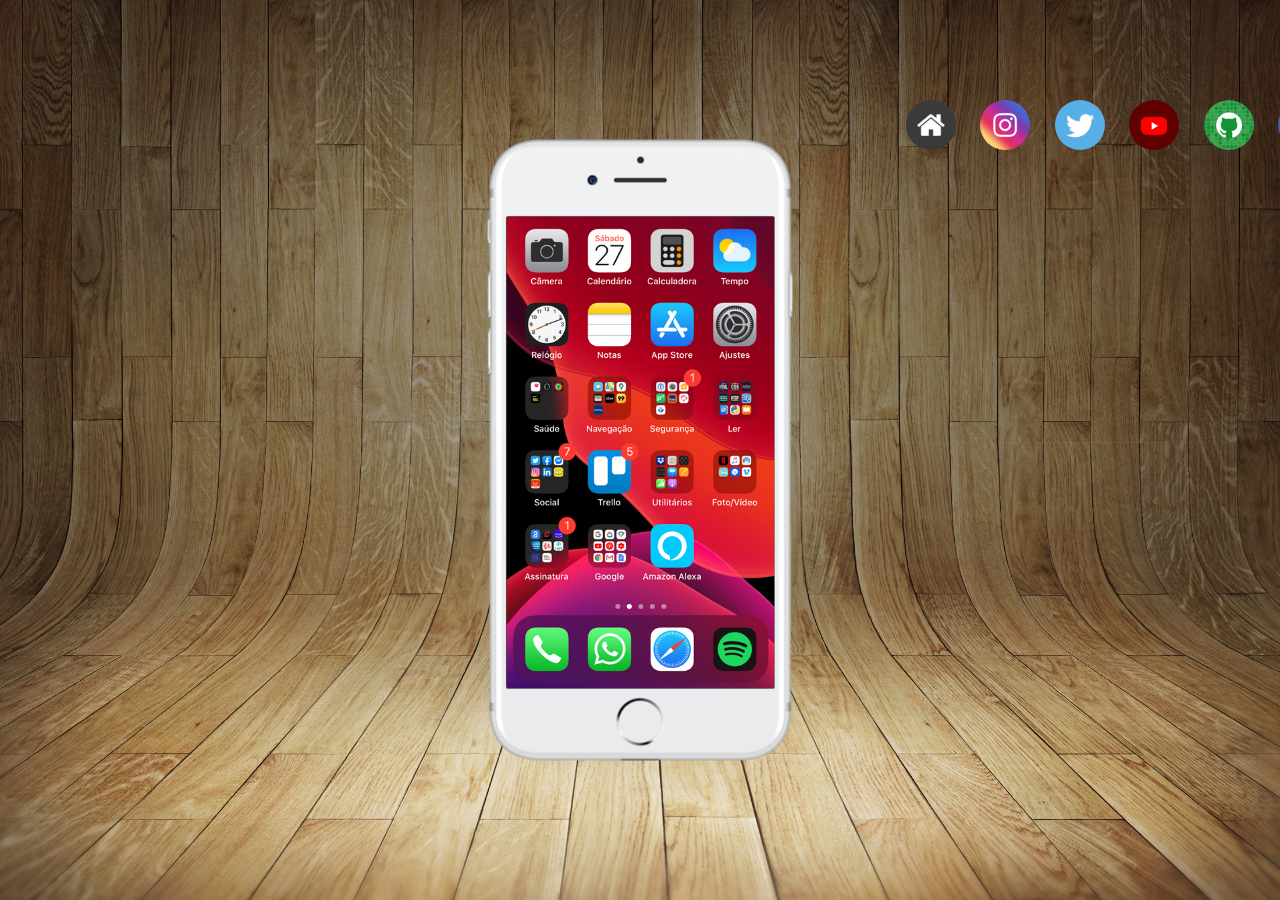
==== index.html @ c0a13bd9 "Publicação do Projeto Social" ====
<!DOCTYPE html>
<html lang="pt-BR">
<head>
    <meta charset="UTF-8">
    <meta name="viewport" content="width=device-width, initial-scale=1.0">
    <title>Minhas Redes Socias</title>
    <link rel="shortcut icon" href="./images/favicon.ico" type="image/x-icon">
    <link rel="stylesheet" href="./styles/style.css">
</head>
<body>
    <main>
        <section id="telefone">
            <iframe src="./home.html" name="nm_tela" id="id_tela" frameborder="0">
                Seu navegador não é compatível com esse recurso.
            </iframe>
        </section>
        <section id="redes-sociais">
            <a href="./home.html" target="nm_tela"><img class="icones" src="./images/logo-home.jpg" alt="Home"></a>
            <a href="./instagram.html" target="nm_tela"><img class="icones" src="./images/logo-instagram.jpg" alt="Instagram"></a>
            <a href="./twitter.html" target="nm_tela"><img class="icones" src="./images/logo-twitter.jpg" alt="Twitter"></a>
            <a href="./youtube.html" target="nm_tela"><img class="icones" src="./images/logo-youtube.jpg" alt="YouTube"></a>
            <a href="./github.html" target="nm_tela"><img class="icones" src="./images/logo-github.jpg" alt="GitHub"></a>
            <a href="./facebook.html" target="nm_tela"><img class="icones" src="./images/logo-facebook.jpg" alt="Facebook"></a>
        </section>
    </main>
</body>
</html>
---- styles/style.css ----
@charset "UTF-8";

* {
    margin: 0;
    padding: 0;
    font-family: Arial, Helvetica, sans-serif;
}
html, body {
    height: 100vh;
    width: 100vw;
    background-color: black;
}
body {
    position: relative;
    background: url(../images/fundo-madeira.jpg) no-repeat top center;
    background-size: cover;
    background-attachment: fixed;
}
main {
    height: 100vh;
    position: relative;
}
section#telefone {
    position: absolute;
    top: 50%;
    left: 50%;
    transform: translate(-50%, -50%);
    
    height: 627px;
    width: 311px;
    background-image: url(../images/frame-iphone.png);
    background-repeat: no-repeat;
}
section#redes-sociais {
    position: relative;
    top: 10%;
    left: 70%;
}
iframe#id_tela {
    position: relative;
    top: 80px;
    left: 22px;
    height: 472px;
    width: 268px;
}
img.icones {
    margin: 10px;
    height: 50px;
    width: 50px;
    border-radius: 100%;
}
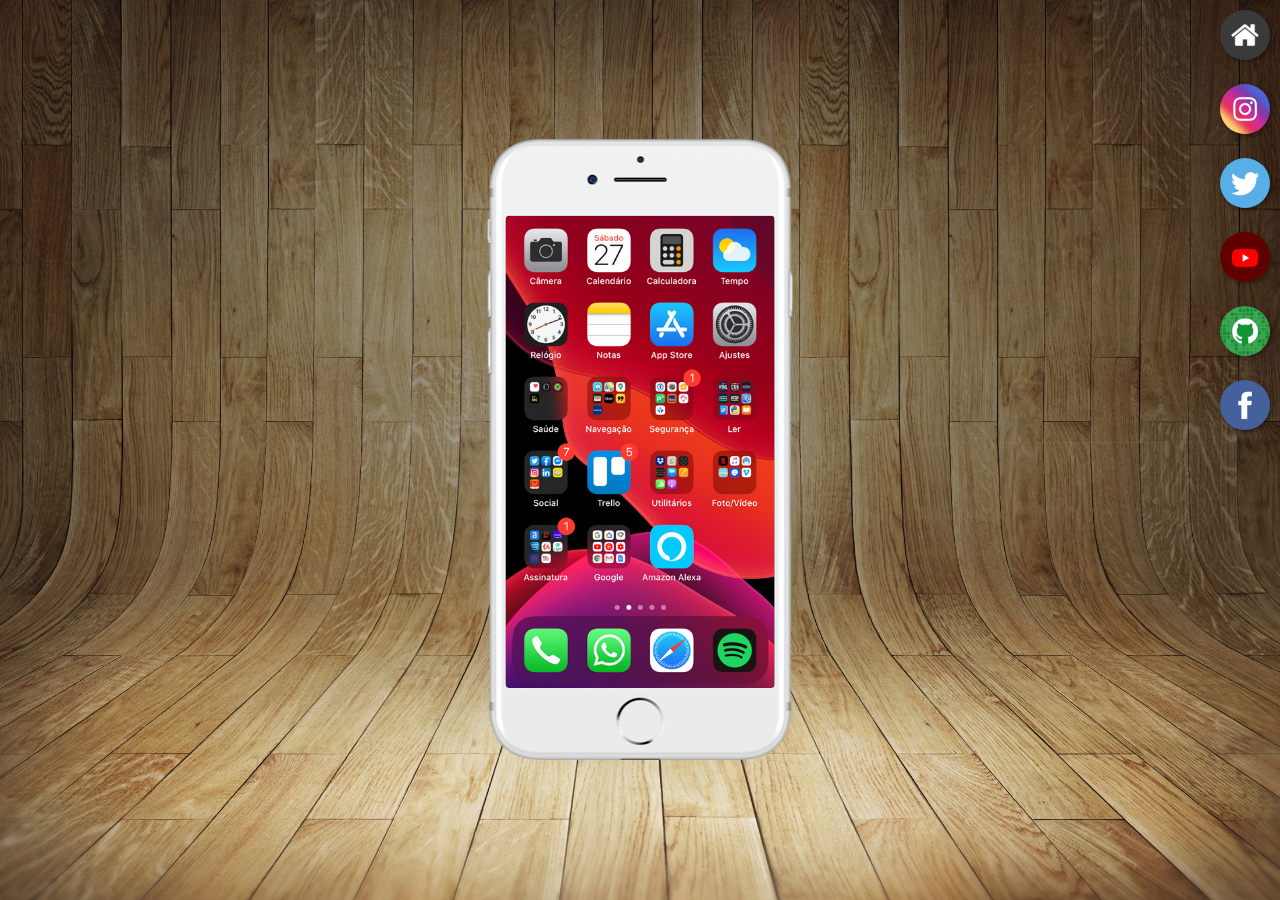
==== commit ff20cc4b: "Atualização do projeto - Finalização" ====
--- a/index.html
+++ b/index.html
@@ -15,12 +15,12 @@
             </iframe>
         </section>
         <section id="redes-sociais">
-            <a href="./home.html" target="nm_tela"><img class="icones" src="./images/logo-home.jpg" alt="Home"></a>
-            <a href="./instagram.html" target="nm_tela"><img class="icones" src="./images/logo-instagram.jpg" alt="Instagram"></a>
-            <a href="./twitter.html" target="nm_tela"><img class="icones" src="./images/logo-twitter.jpg" alt="Twitter"></a>
-            <a href="./youtube.html" target="nm_tela"><img class="icones" src="./images/logo-youtube.jpg" alt="YouTube"></a>
-            <a href="./github.html" target="nm_tela"><img class="icones" src="./images/logo-github.jpg" alt="GitHub"></a>
-            <a href="./facebook.html" target="nm_tela"><img class="icones" src="./images/logo-facebook.jpg" alt="Facebook"></a>
+            <a href="./home.html" target="nm_tela"><img src="./images/logo-home.jpg" alt="Home"></a><br>
+            <a href="./instagram.html" target="nm_tela"><img src="./images/logo-instagram.jpg" alt="Instagram"></a><br>
+            <a href="./twitter.html" target="nm_tela"><img src="./images/logo-twitter.jpg" alt="Twitter"></a><br>
+            <a href="./youtube.html" target="nm_tela"><img src="./images/logo-youtube.jpg" alt="YouTube"></a><br>
+            <a href="./github.html" target="nm_tela"><img src="./images/logo-github.jpg" alt="GitHub"></a><br>
+            <a href="./facebook.html" target="nm_tela"><img src="./images/logo-facebook.jpg" alt="Facebook"></a>
         </section>
     </main>
 </body>
--- a/styles/style.css
+++ b/styles/style.css
@@ -26,26 +26,41 @@
     left: 50%;
     transform: translate(-50%, -50%);
     
-    height: 627px;
+    height: 628px;
     width: 311px;
-    background-image: url(../images/frame-iphone.png);
-    background-repeat: no-repeat;
+    background: url(../images/frame-iphone.png) no-repeat;
 }
 section#redes-sociais {
+    text-align: right;
+}
+section#redes-sociais img {
+    margin: 10px;
+    height: 50px;
+    border-radius: 100%;
+    box-shadow: 2px 2px 5px rgba(0, 0, 0, 0.400);
+    box-sizing: border-box;
+}
+section#redes-sociais img:hover {
+    border: 2px solid rgba(255, 255, 255, 0.637);
+    transform: translate(-3px, -3px);
+    box-shadow: 5px 5px 10px rgba(0, 0, 0, 0.637);
+    transition: transform .3s, border 1s;
+}
+iframe#id_tela {
     position: relative;
-    top: 10%;
-    left: 70%;
+    top: 80px;
+    left: 21px;
+    height: 472px;
+    width: 269px;
+    border-radius: 5px;
 }
+/*  Original
 iframe#id_tela {
     position: relative;
     top: 80px;
     left: 22px;
     height: 472px;
     width: 268px;
+    border-radius: 5px;
 }
-img.icones {
-    margin: 10px;
-    height: 50px;
-    width: 50px;
-    border-radius: 100%;
-}+*/